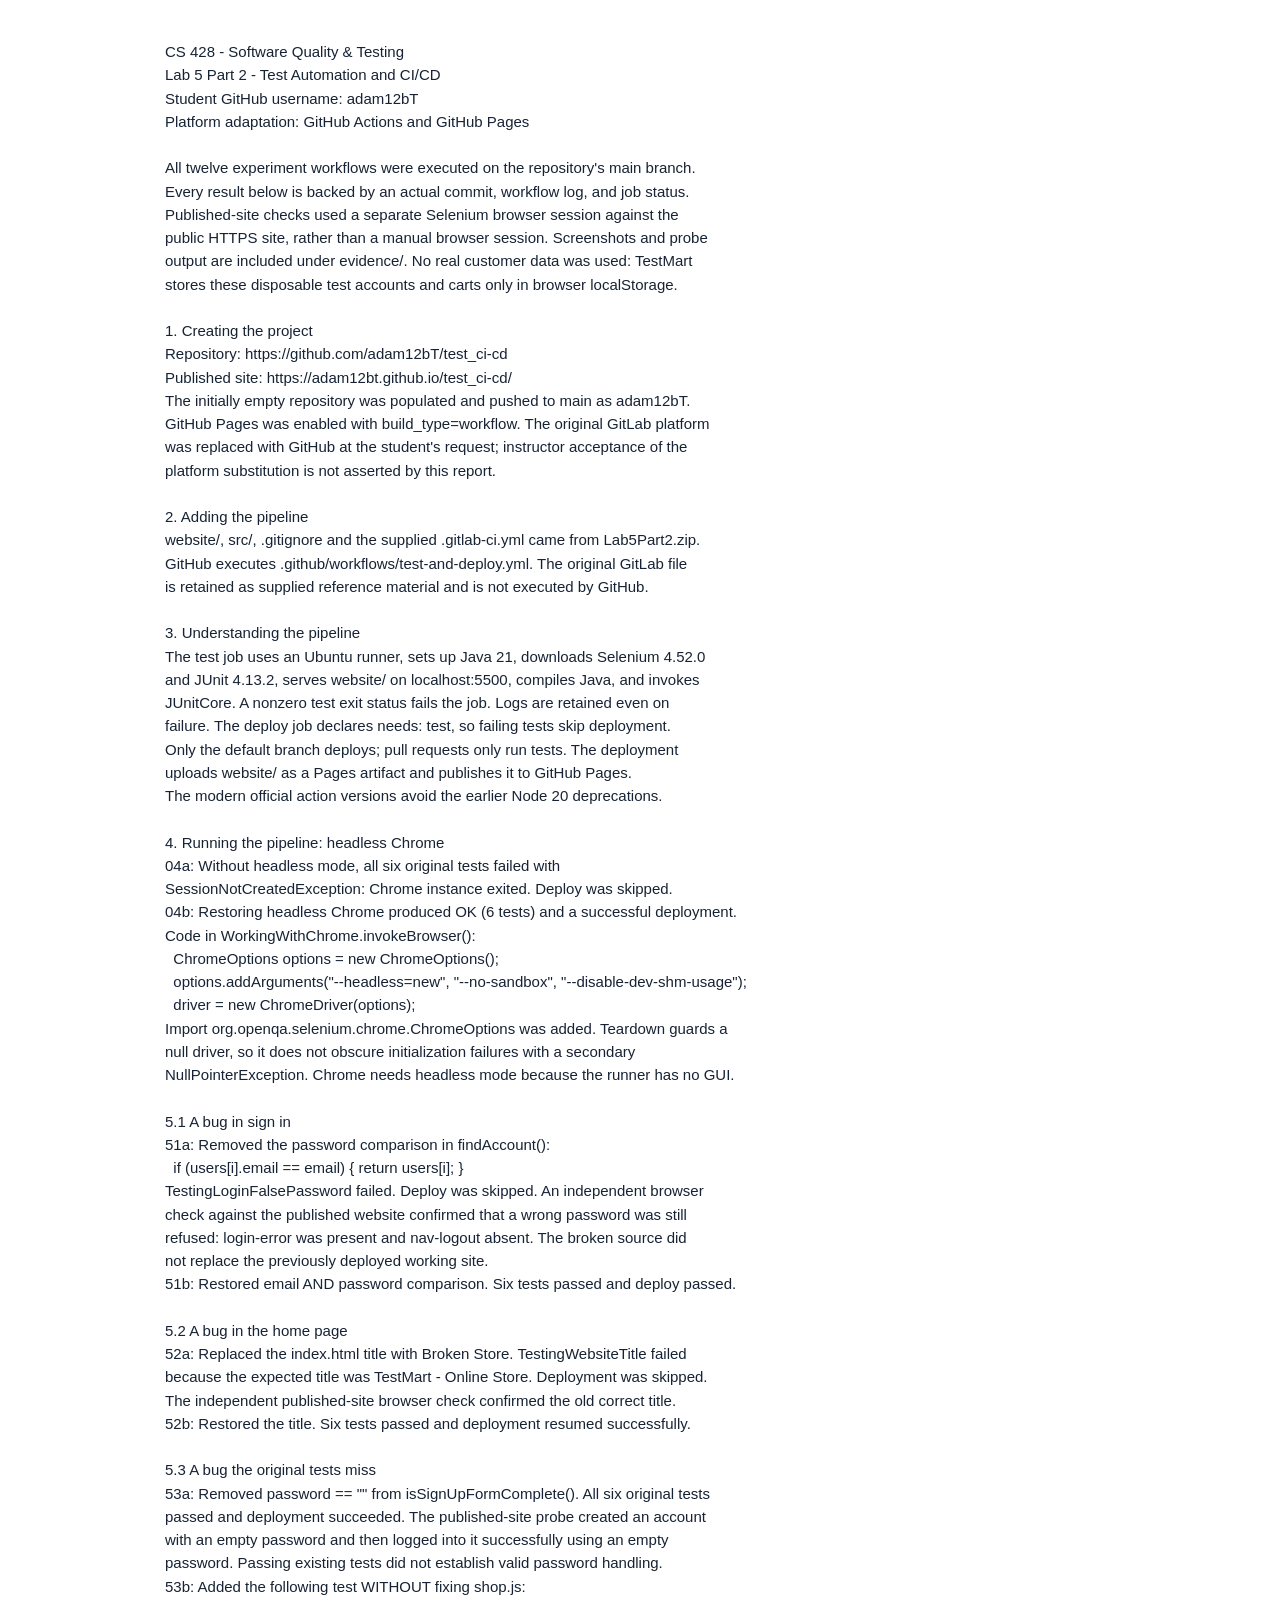
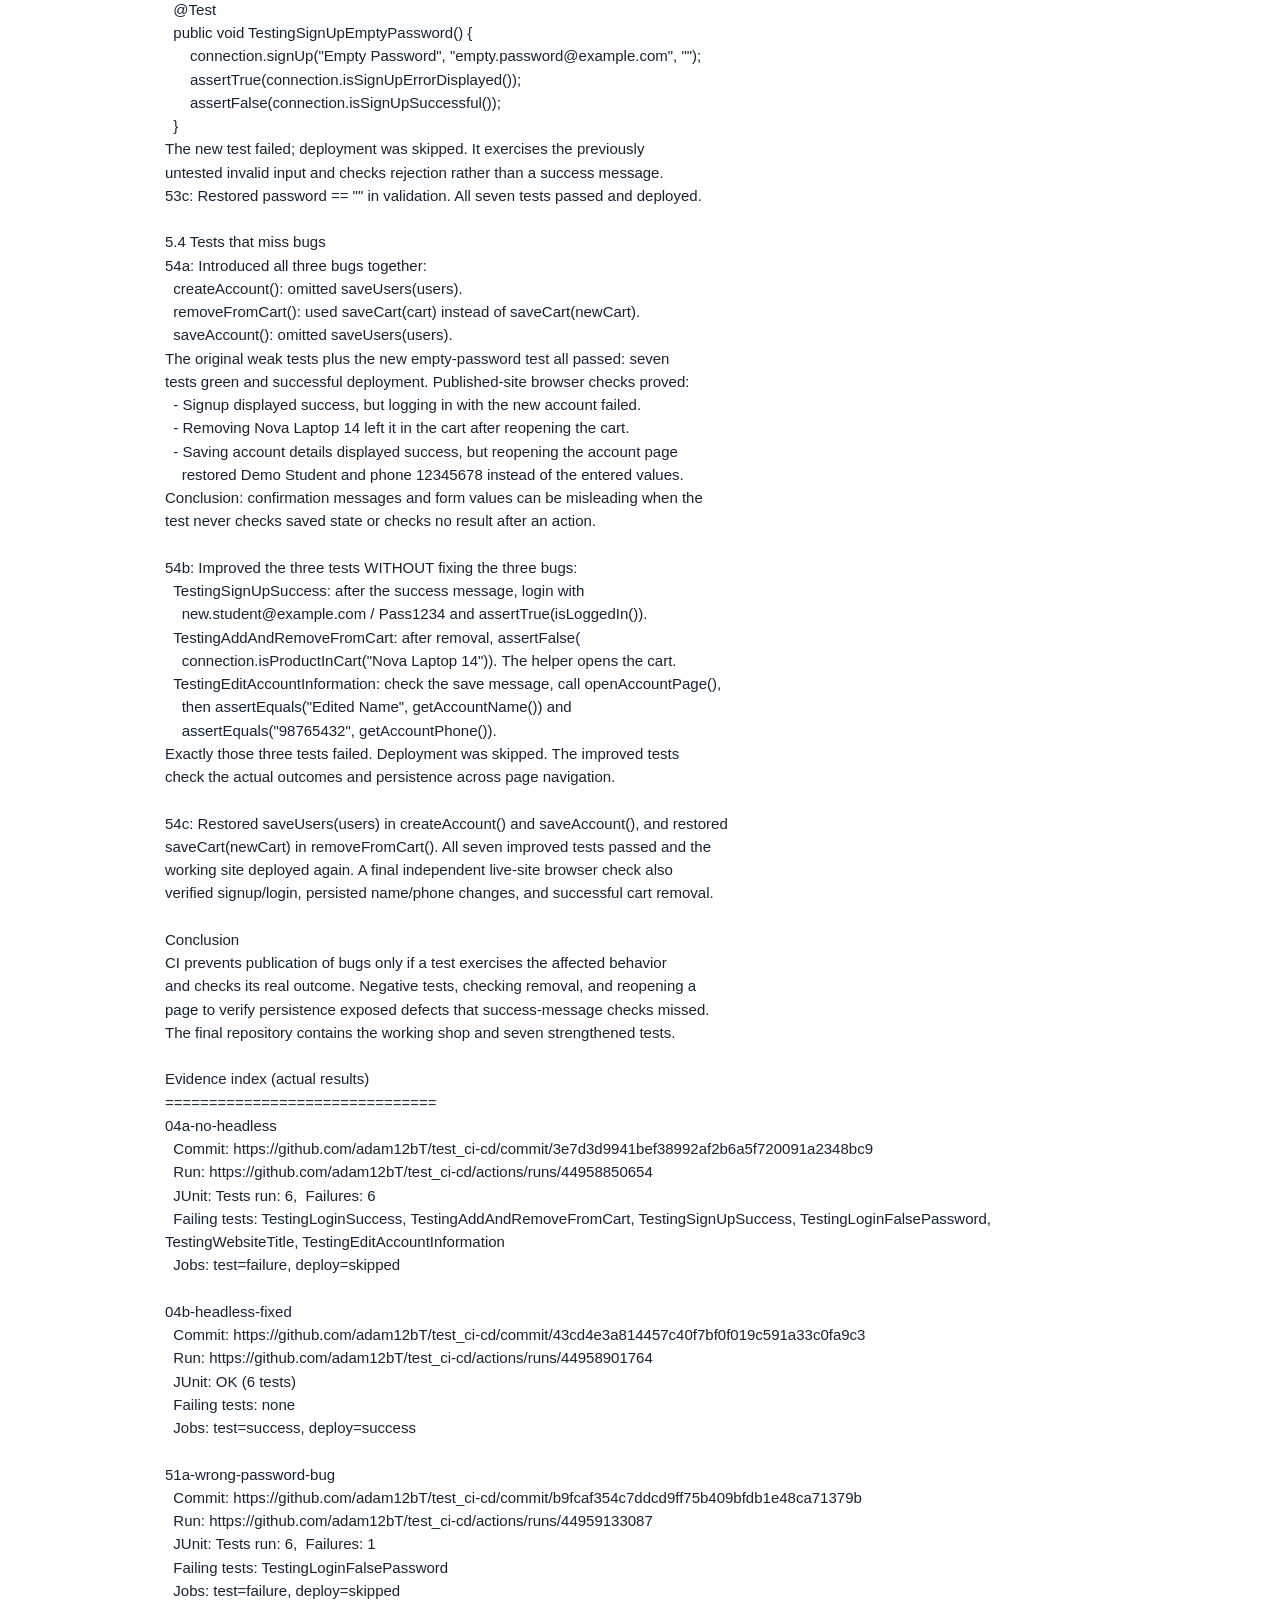
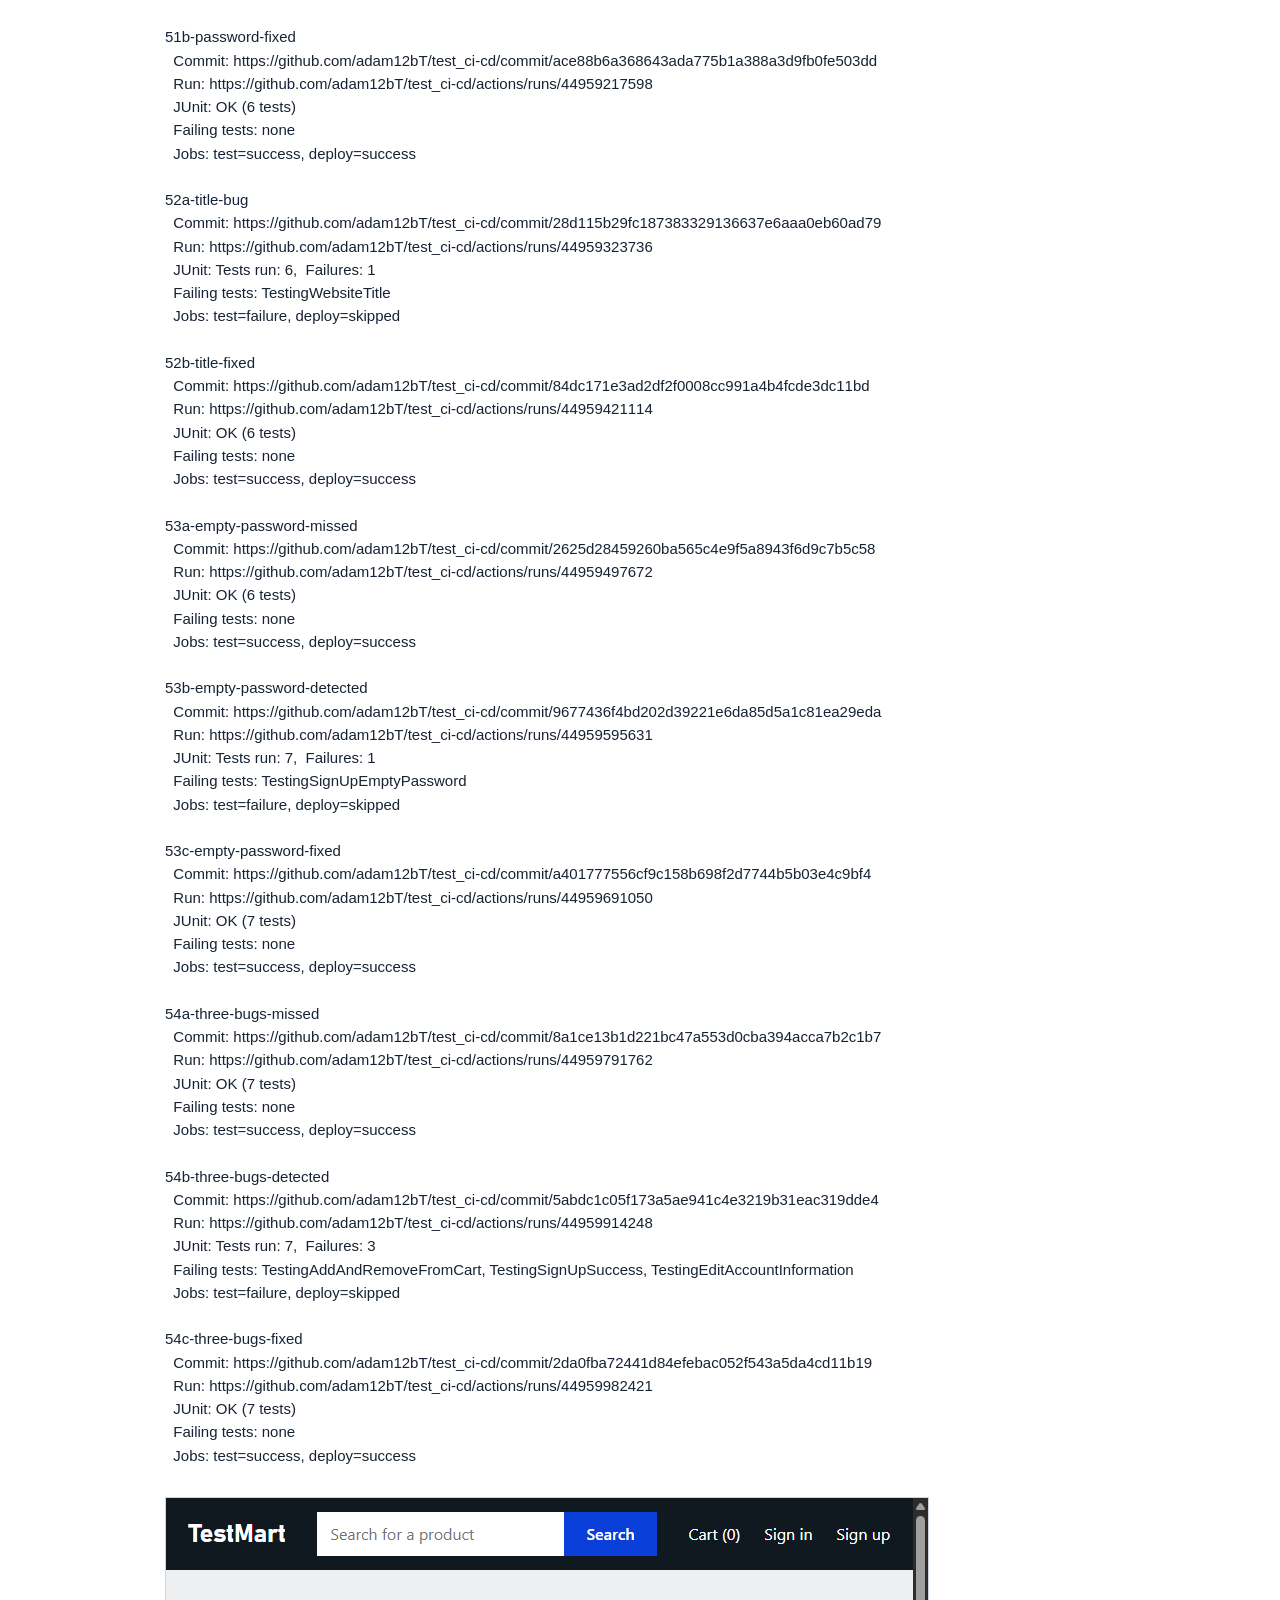
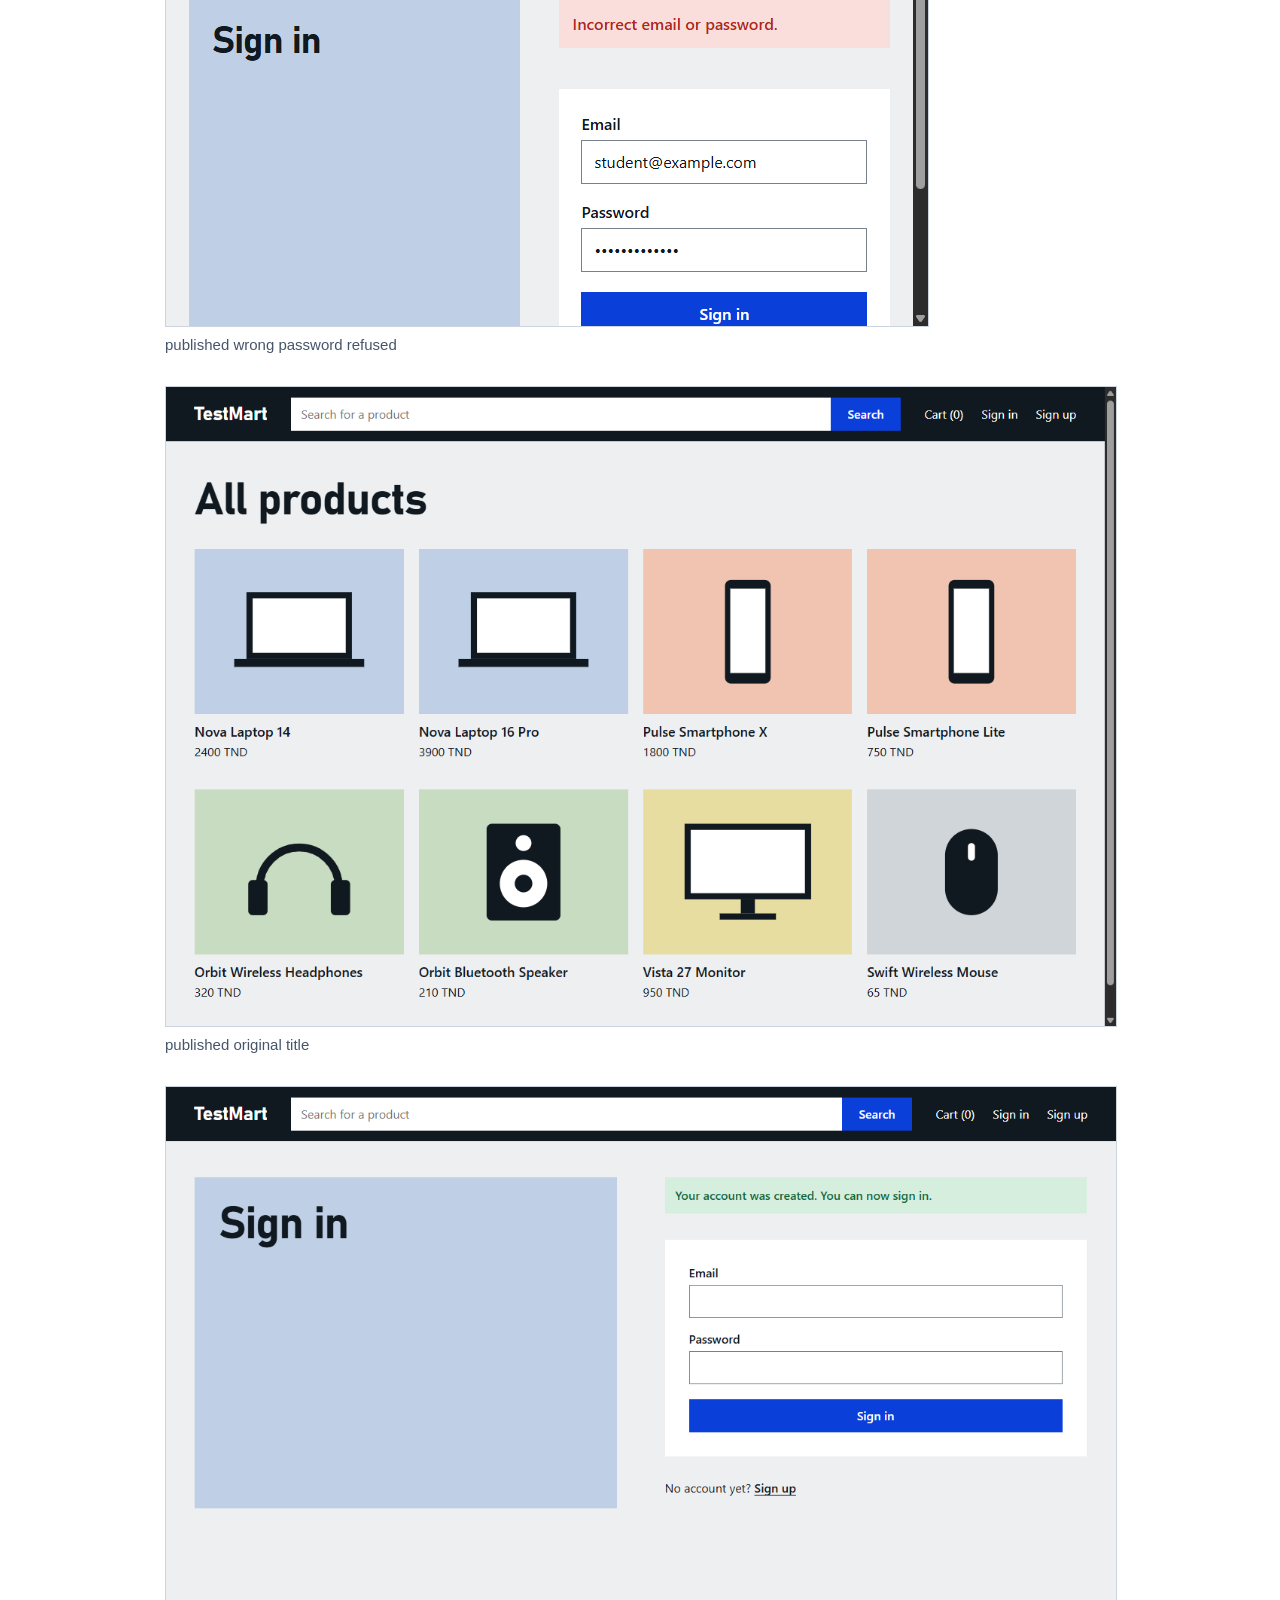
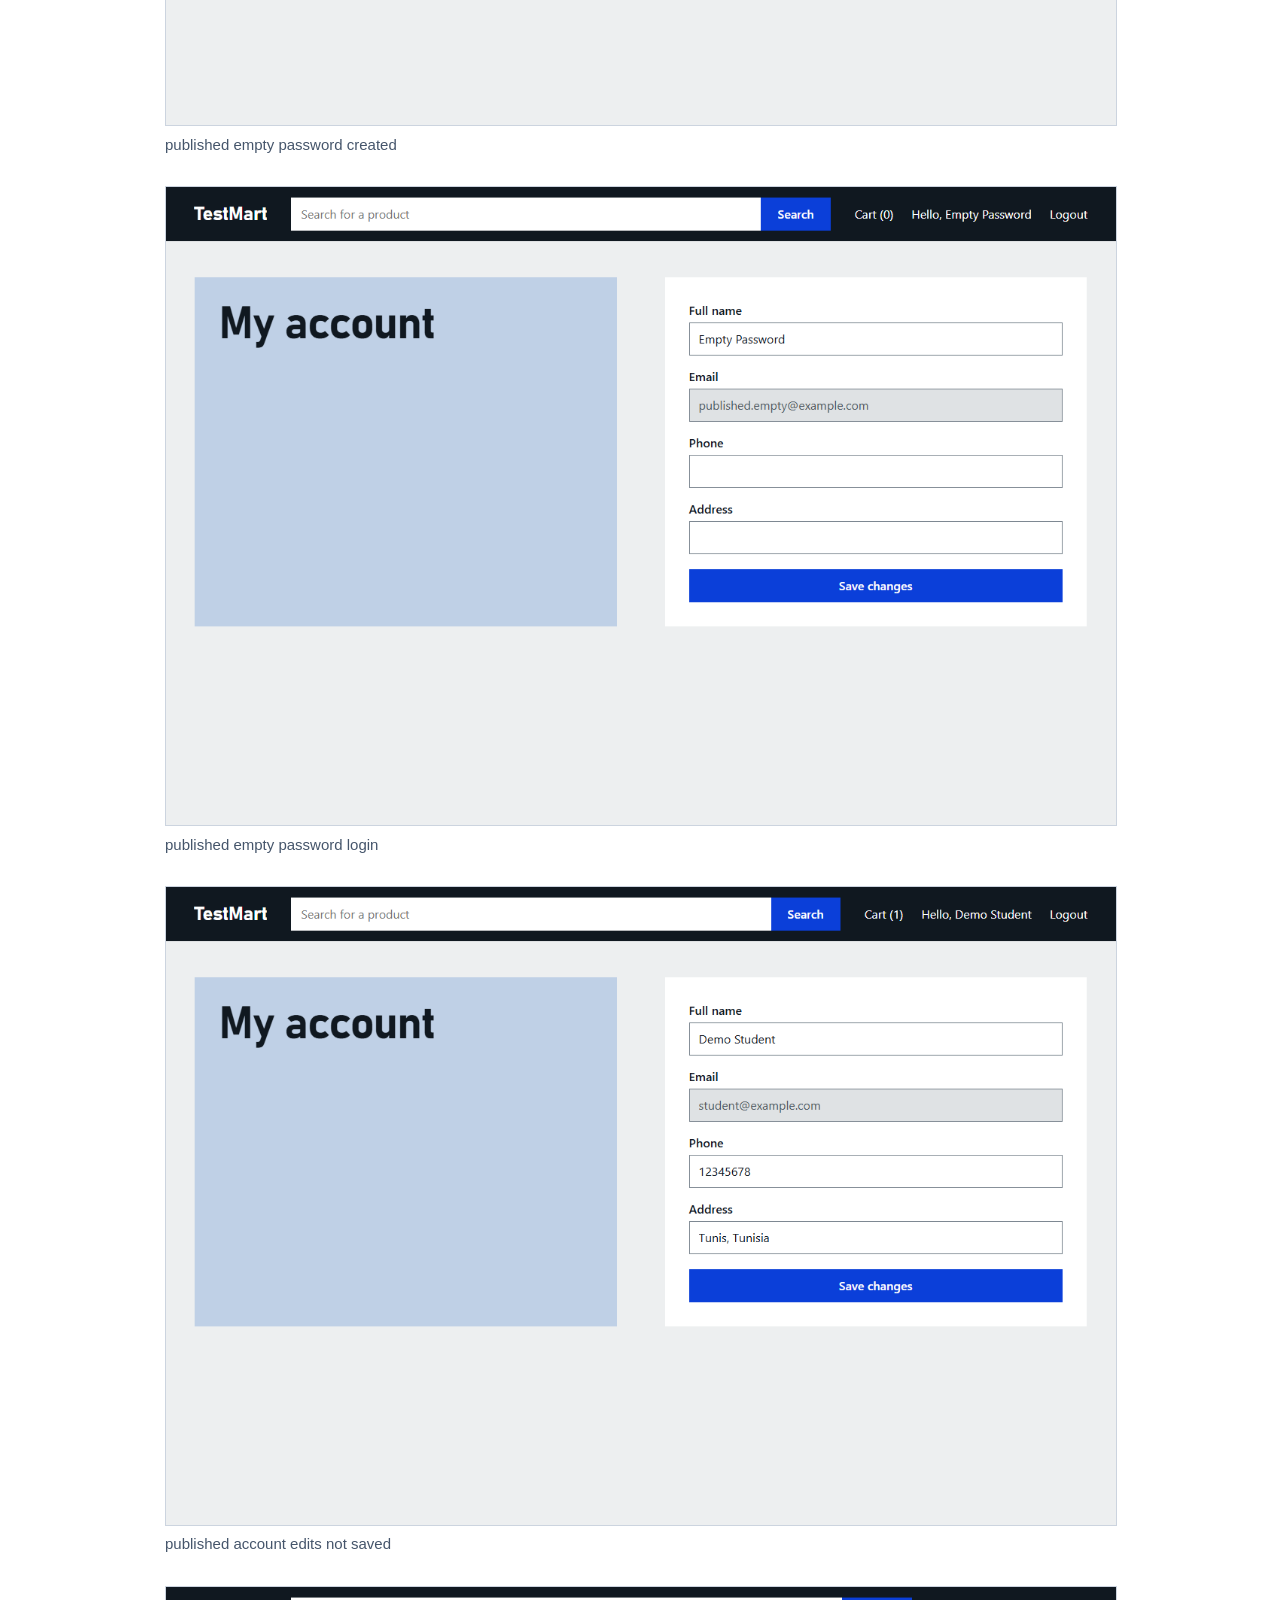
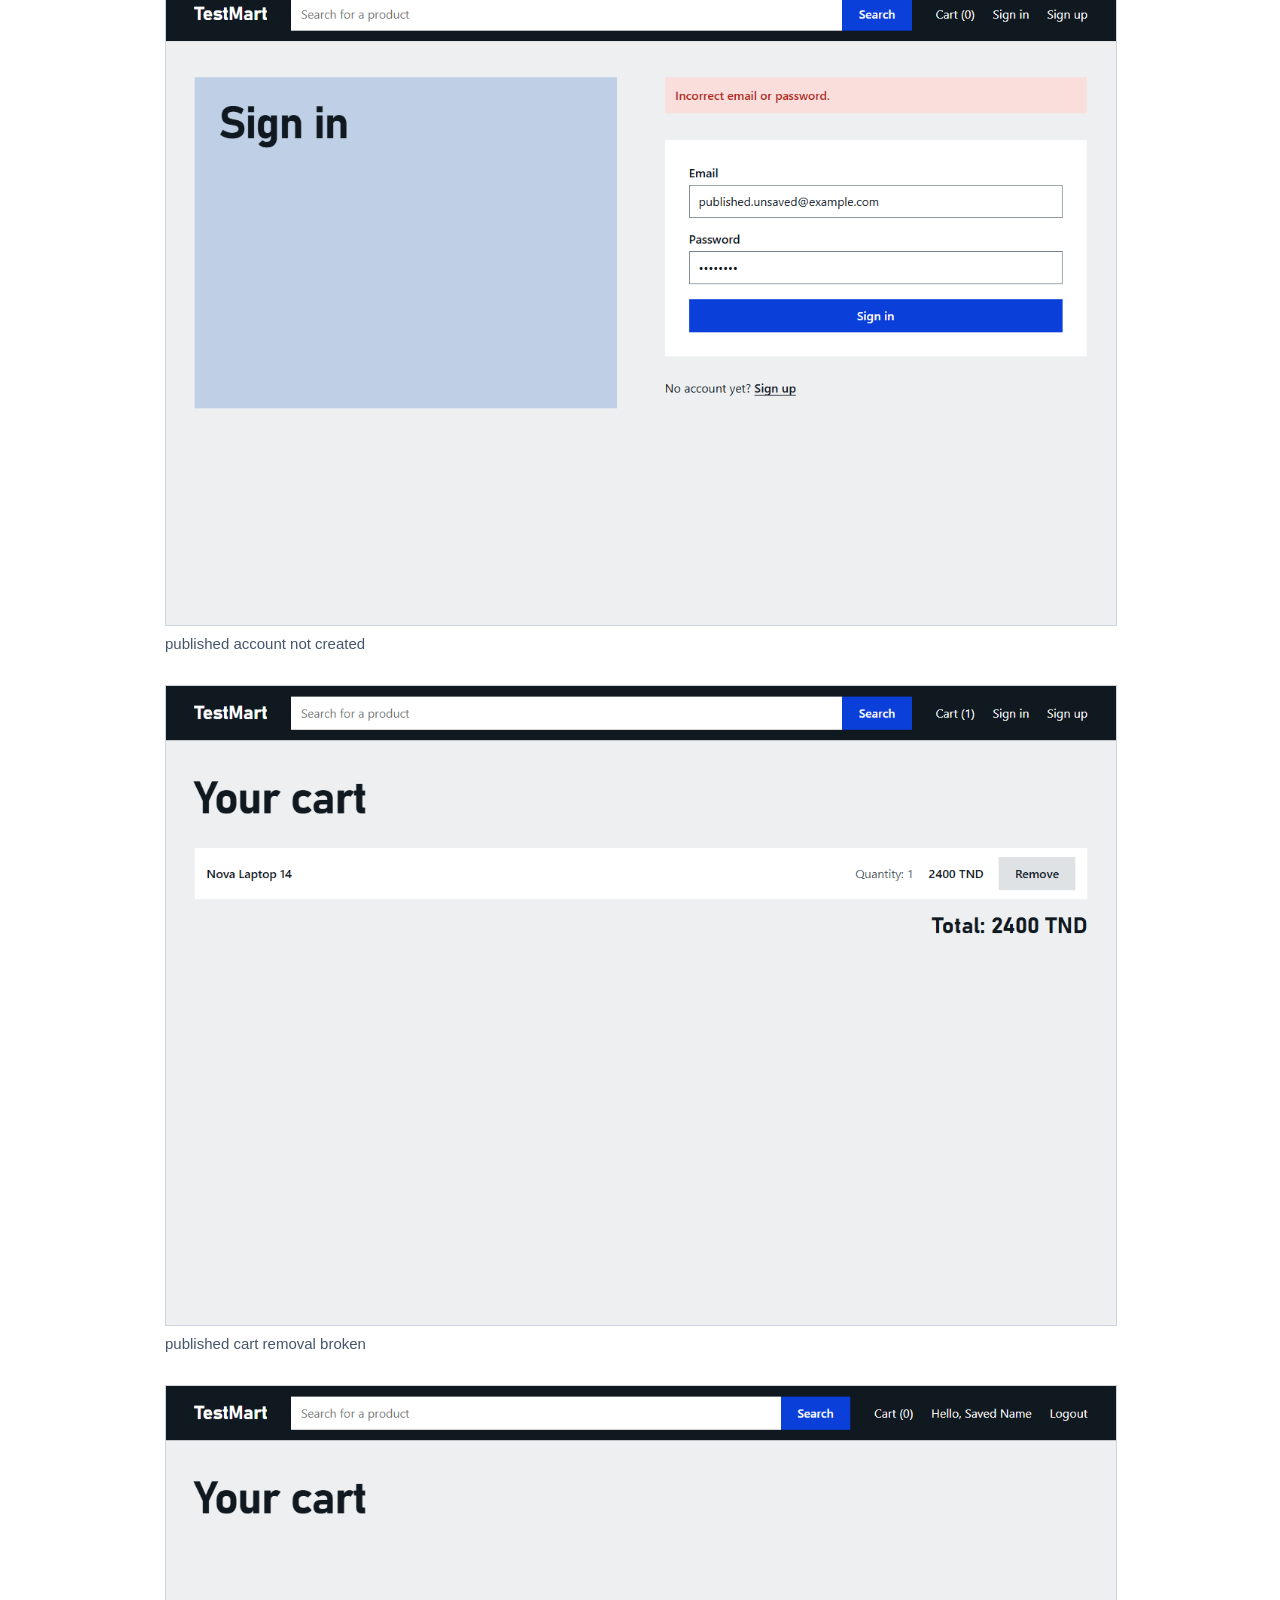
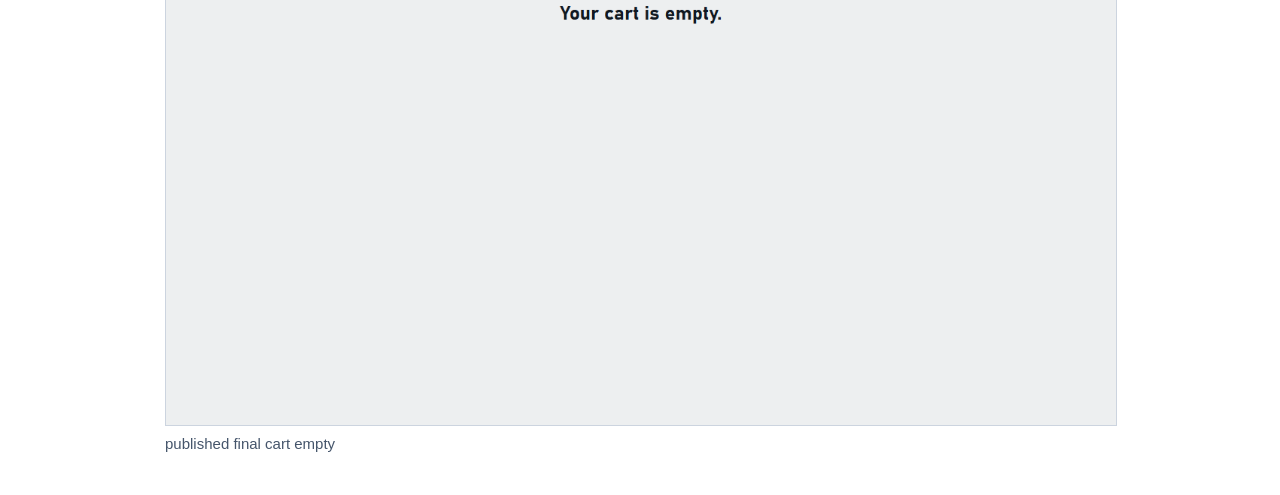
==== LAB_REPORT.html @ 5937f464 "Document all lab experiments with workflow logs and published-site evidence" ====
<!doctype html><html lang="en"><meta charset="utf-8"><title>Lab 5 Part 2 Report</title><style>body{max-width:950px;margin:40px auto;padding:0 24px;font:15px/1.55 Arial;color:#172334}pre{white-space:pre-wrap;font:inherit}img{max-width:100%;border:1px solid #ccd4df}figure{margin:30px 0;break-inside:avoid}figcaption{color:#45556b}a{color:#125ac4}@media print{body{margin:0}figure{break-before:page}}</style><pre>CS 428 - Software Quality &amp; Testing
Lab 5 Part 2 - Test Automation and CI/CD
Student GitHub username: adam12bT
Platform adaptation: GitHub Actions and GitHub Pages

All twelve experiment workflows were executed on the repository&#x27;s main branch.
Every result below is backed by an actual commit, workflow log, and job status.
Published-site checks used a separate Selenium browser session against the
public HTTPS site, rather than a manual browser session. Screenshots and probe
output are included under evidence/. No real customer data was used: TestMart
stores these disposable test accounts and carts only in browser localStorage.

1. Creating the project
Repository: https://github.com/adam12bT/test_ci-cd
Published site: https://adam12bt.github.io/test_ci-cd/
The initially empty repository was populated and pushed to main as adam12bT.
GitHub Pages was enabled with build_type=workflow. The original GitLab platform
was replaced with GitHub at the student&#x27;s request; instructor acceptance of the
platform substitution is not asserted by this report.

2. Adding the pipeline
website/, src/, .gitignore and the supplied .gitlab-ci.yml came from Lab5Part2.zip.
GitHub executes .github/workflows/test-and-deploy.yml. The original GitLab file
is retained as supplied reference material and is not executed by GitHub.

3. Understanding the pipeline
The test job uses an Ubuntu runner, sets up Java 21, downloads Selenium 4.52.0
and JUnit 4.13.2, serves website/ on localhost:5500, compiles Java, and invokes
JUnitCore. A nonzero test exit status fails the job. Logs are retained even on
failure. The deploy job declares needs: test, so failing tests skip deployment.
Only the default branch deploys; pull requests only run tests. The deployment
uploads website/ as a Pages artifact and publishes it to GitHub Pages.
The modern official action versions avoid the earlier Node 20 deprecations.

4. Running the pipeline: headless Chrome
04a: Without headless mode, all six original tests failed with
SessionNotCreatedException: Chrome instance exited. Deploy was skipped.
04b: Restoring headless Chrome produced OK (6 tests) and a successful deployment.
Code in WorkingWithChrome.invokeBrowser():
  ChromeOptions options = new ChromeOptions();
  options.addArguments(&quot;--headless=new&quot;, &quot;--no-sandbox&quot;, &quot;--disable-dev-shm-usage&quot;);
  driver = new ChromeDriver(options);
Import org.openqa.selenium.chrome.ChromeOptions was added. Teardown guards a
null driver, so it does not obscure initialization failures with a secondary
NullPointerException. Chrome needs headless mode because the runner has no GUI.

5.1 A bug in sign in
51a: Removed the password comparison in findAccount():
  if (users[i].email == email) { return users[i]; }
TestingLoginFalsePassword failed. Deploy was skipped. An independent browser
check against the published website confirmed that a wrong password was still
refused: login-error was present and nav-logout absent. The broken source did
not replace the previously deployed working site.
51b: Restored email AND password comparison. Six tests passed and deploy passed.

5.2 A bug in the home page
52a: Replaced the index.html title with Broken Store. TestingWebsiteTitle failed
because the expected title was TestMart - Online Store. Deployment was skipped.
The independent published-site browser check confirmed the old correct title.
52b: Restored the title. Six tests passed and deployment resumed successfully.

5.3 A bug the original tests miss
53a: Removed password == &quot;&quot; from isSignUpFormComplete(). All six original tests
passed and deployment succeeded. The published-site probe created an account
with an empty password and then logged into it successfully using an empty
password. Passing existing tests did not establish valid password handling.
53b: Added the following test WITHOUT fixing shop.js:
  @Test
  public void TestingSignUpEmptyPassword() {
      connection.signUp(&quot;Empty Password&quot;, &quot;empty.password@example.com&quot;, &quot;&quot;);
      assertTrue(connection.isSignUpErrorDisplayed());
      assertFalse(connection.isSignUpSuccessful());
  }
The new test failed; deployment was skipped. It exercises the previously
untested invalid input and checks rejection rather than a success message.
53c: Restored password == &quot;&quot; in validation. All seven tests passed and deployed.

5.4 Tests that miss bugs
54a: Introduced all three bugs together:
  createAccount(): omitted saveUsers(users).
  removeFromCart(): used saveCart(cart) instead of saveCart(newCart).
  saveAccount(): omitted saveUsers(users).
The original weak tests plus the new empty-password test all passed: seven
tests green and successful deployment. Published-site browser checks proved:
  - Signup displayed success, but logging in with the new account failed.
  - Removing Nova Laptop 14 left it in the cart after reopening the cart.
  - Saving account details displayed success, but reopening the account page
    restored Demo Student and phone 12345678 instead of the entered values.
Conclusion: confirmation messages and form values can be misleading when the
test never checks saved state or checks no result after an action.

54b: Improved the three tests WITHOUT fixing the three bugs:
  TestingSignUpSuccess: after the success message, login with
    new.student@example.com / Pass1234 and assertTrue(isLoggedIn()).
  TestingAddAndRemoveFromCart: after removal, assertFalse(
    connection.isProductInCart(&quot;Nova Laptop 14&quot;)). The helper opens the cart.
  TestingEditAccountInformation: check the save message, call openAccountPage(),
    then assertEquals(&quot;Edited Name&quot;, getAccountName()) and
    assertEquals(&quot;98765432&quot;, getAccountPhone()).
Exactly those three tests failed. Deployment was skipped. The improved tests
check the actual outcomes and persistence across page navigation.

54c: Restored saveUsers(users) in createAccount() and saveAccount(), and restored
saveCart(newCart) in removeFromCart(). All seven improved tests passed and the
working site deployed again. A final independent live-site browser check also
verified signup/login, persisted name/phone changes, and successful cart removal.

Conclusion
CI prevents publication of bugs only if a test exercises the affected behavior
and checks its real outcome. Negative tests, checking removal, and reopening a
page to verify persistence exposed defects that success-message checks missed.
The final repository contains the working shop and seven strengthened tests.

Evidence index (actual results)
===============================
04a-no-headless
  Commit: https://github.com/adam12bT/test_ci-cd/commit/3e7d3d9941bef38992af2b6a5f720091a2348bc9
  Run: https://github.com/adam12bT/test_ci-cd/actions/runs/44958850654
  JUnit: Tests run: 6,  Failures: 6
  Failing tests: TestingLoginSuccess, TestingAddAndRemoveFromCart, TestingSignUpSuccess, TestingLoginFalsePassword, TestingWebsiteTitle, TestingEditAccountInformation
  Jobs: test=failure, deploy=skipped

04b-headless-fixed
  Commit: https://github.com/adam12bT/test_ci-cd/commit/43cd4e3a814457c40f7bf0f019c591a33c0fa9c3
  Run: https://github.com/adam12bT/test_ci-cd/actions/runs/44958901764
  JUnit: OK (6 tests)
  Failing tests: none
  Jobs: test=success, deploy=success

51a-wrong-password-bug
  Commit: https://github.com/adam12bT/test_ci-cd/commit/b9fcaf354c7ddcd9ff75b409bfdb1e48ca71379b
  Run: https://github.com/adam12bT/test_ci-cd/actions/runs/44959133087
  JUnit: Tests run: 6,  Failures: 1
  Failing tests: TestingLoginFalsePassword
  Jobs: test=failure, deploy=skipped

51b-password-fixed
  Commit: https://github.com/adam12bT/test_ci-cd/commit/ace88b6a368643ada775b1a388a3d9fb0fe503dd
  Run: https://github.com/adam12bT/test_ci-cd/actions/runs/44959217598
  JUnit: OK (6 tests)
  Failing tests: none
  Jobs: test=success, deploy=success

52a-title-bug
  Commit: https://github.com/adam12bT/test_ci-cd/commit/28d115b29fc187383329136637e6aaa0eb60ad79
  Run: https://github.com/adam12bT/test_ci-cd/actions/runs/44959323736
  JUnit: Tests run: 6,  Failures: 1
  Failing tests: TestingWebsiteTitle
  Jobs: test=failure, deploy=skipped

52b-title-fixed
  Commit: https://github.com/adam12bT/test_ci-cd/commit/84dc171e3ad2df2f0008cc991a4b4fcde3dc11bd
  Run: https://github.com/adam12bT/test_ci-cd/actions/runs/44959421114
  JUnit: OK (6 tests)
  Failing tests: none
  Jobs: test=success, deploy=success

53a-empty-password-missed
  Commit: https://github.com/adam12bT/test_ci-cd/commit/2625d28459260ba565c4e9f5a8943f6d9c7b5c58
  Run: https://github.com/adam12bT/test_ci-cd/actions/runs/44959497672
  JUnit: OK (6 tests)
  Failing tests: none
  Jobs: test=success, deploy=success

53b-empty-password-detected
  Commit: https://github.com/adam12bT/test_ci-cd/commit/9677436f4bd202d39221e6da85d5a1c81ea29eda
  Run: https://github.com/adam12bT/test_ci-cd/actions/runs/44959595631
  JUnit: Tests run: 7,  Failures: 1
  Failing tests: TestingSignUpEmptyPassword
  Jobs: test=failure, deploy=skipped

53c-empty-password-fixed
  Commit: https://github.com/adam12bT/test_ci-cd/commit/a401777556cf9c158b698f2d7744b5b03e4c9bf4
  Run: https://github.com/adam12bT/test_ci-cd/actions/runs/44959691050
  JUnit: OK (7 tests)
  Failing tests: none
  Jobs: test=success, deploy=success

54a-three-bugs-missed
  Commit: https://github.com/adam12bT/test_ci-cd/commit/8a1ce13b1d221bc47a553d0cba394acca7b2c1b7
  Run: https://github.com/adam12bT/test_ci-cd/actions/runs/44959791762
  JUnit: OK (7 tests)
  Failing tests: none
  Jobs: test=success, deploy=success

54b-three-bugs-detected
  Commit: https://github.com/adam12bT/test_ci-cd/commit/5abdc1c05f173a5ae941c4e3219b31eac319dde4
  Run: https://github.com/adam12bT/test_ci-cd/actions/runs/44959914248
  JUnit: Tests run: 7,  Failures: 3
  Failing tests: TestingAddAndRemoveFromCart, TestingSignUpSuccess, TestingEditAccountInformation
  Jobs: test=failure, deploy=skipped

54c-three-bugs-fixed
  Commit: https://github.com/adam12bT/test_ci-cd/commit/2da0fba72441d84efebac052f543a5da4cd11b19
  Run: https://github.com/adam12bT/test_ci-cd/actions/runs/44959982421
  JUnit: OK (7 tests)
  Failing tests: none
  Jobs: test=success, deploy=success
</pre><figure><img src="evidence/51a-wrong-password-bug/published-wrong-password-refused.png"><figcaption>published wrong password refused</figcaption></figure><figure><img src="evidence/52a-title-bug/published-original-title.png"><figcaption>published original title</figcaption></figure><figure><img src="evidence/53a-empty-password-missed/published-empty-password-created.png"><figcaption>published empty password created</figcaption></figure><figure><img src="evidence/53a-empty-password-missed/published-empty-password-login.png"><figcaption>published empty password login</figcaption></figure><figure><img src="evidence/54a-three-bugs-missed/published-account-edits-not-saved.png"><figcaption>published account edits not saved</figcaption></figure><figure><img src="evidence/54a-three-bugs-missed/published-account-not-created.png"><figcaption>published account not created</figcaption></figure><figure><img src="evidence/54a-three-bugs-missed/published-cart-removal-broken.png"><figcaption>published cart removal broken</figcaption></figure><figure><img src="evidence/final/published-final-cart-empty.png"><figcaption>published final cart empty</figcaption></figure></html>
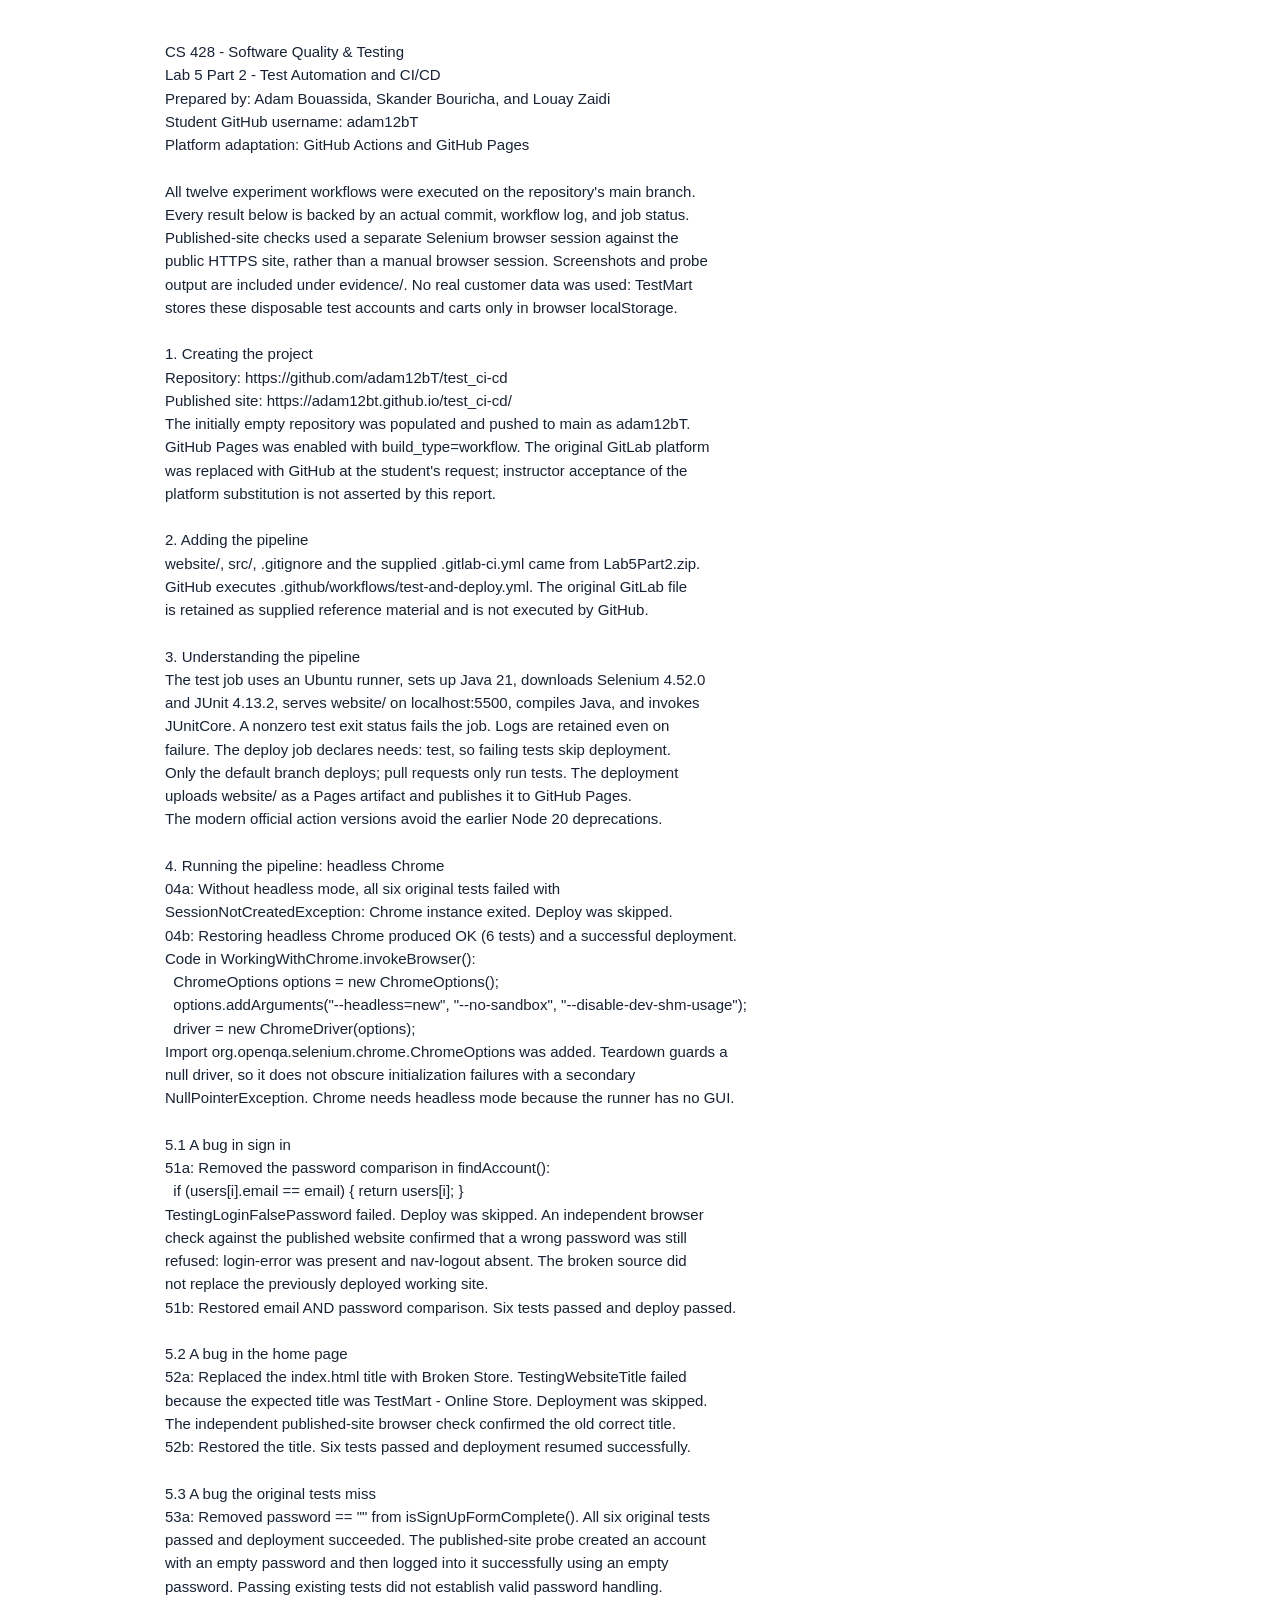
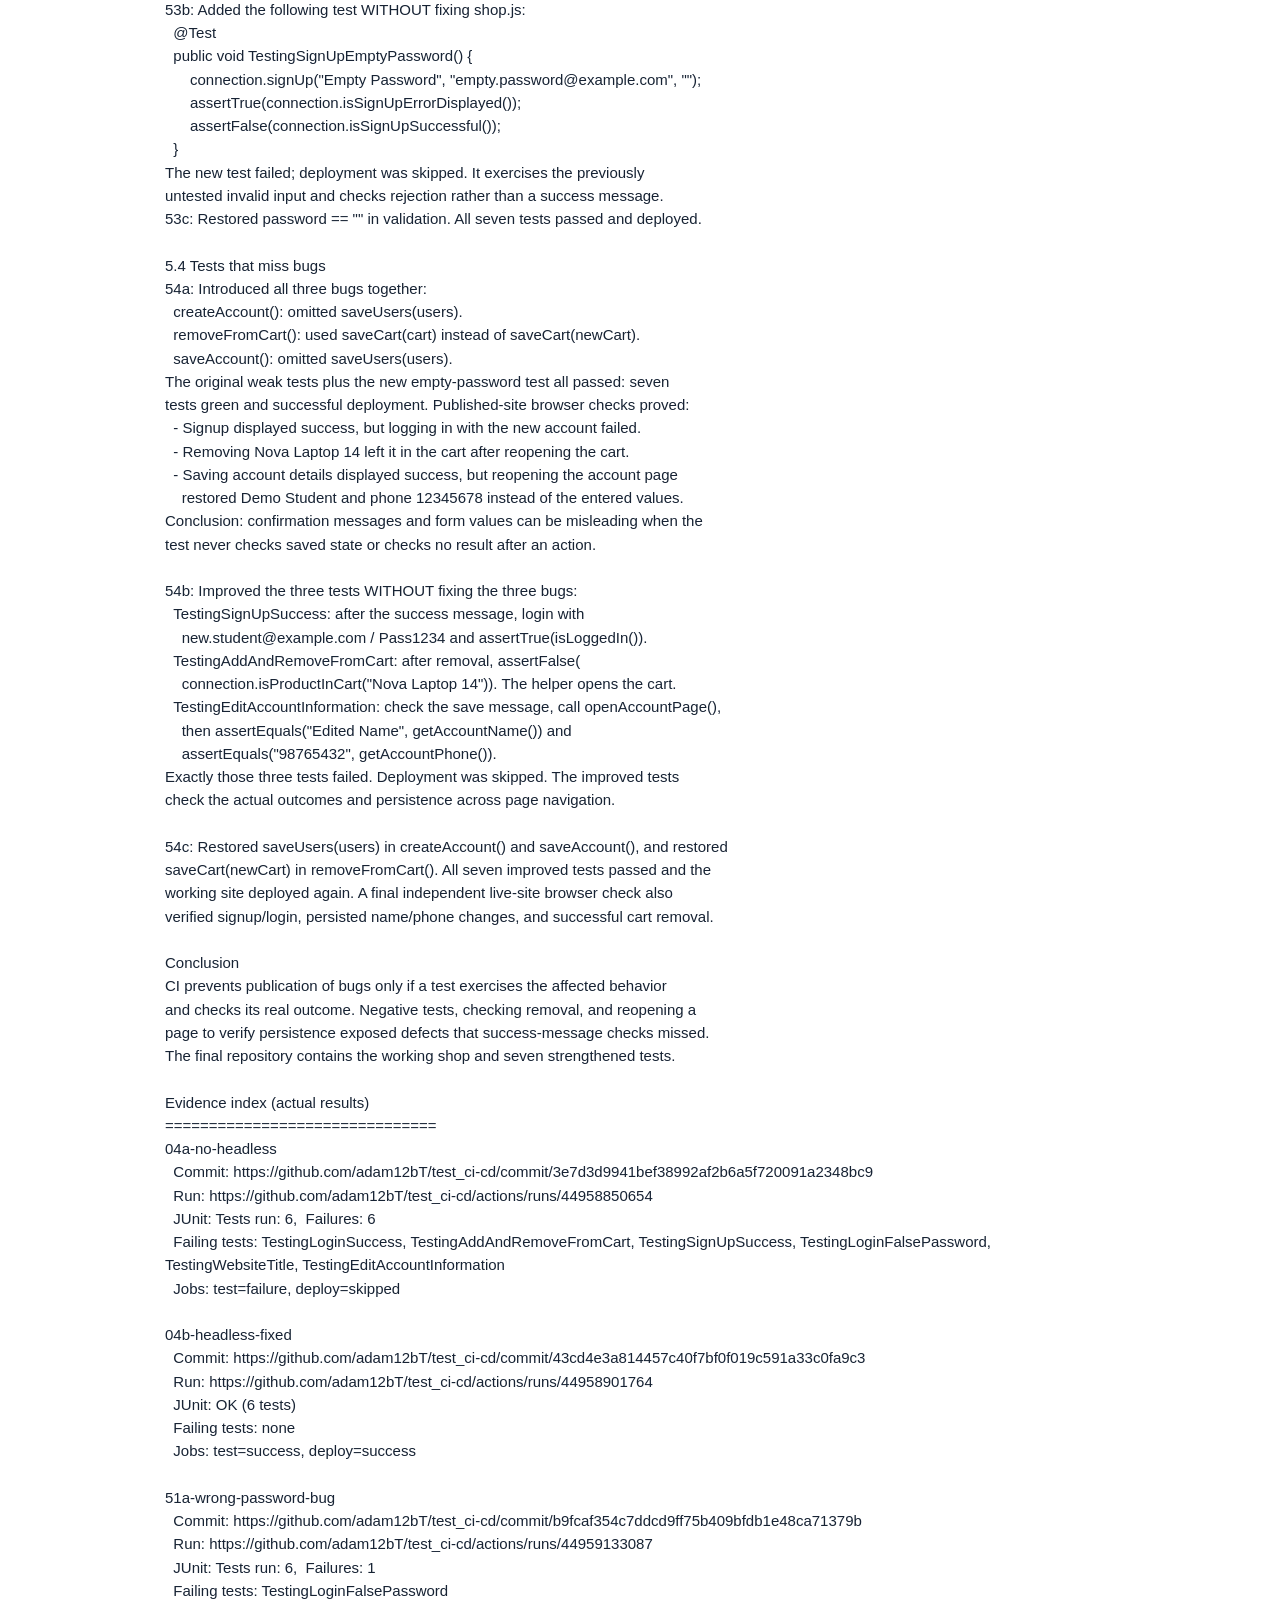
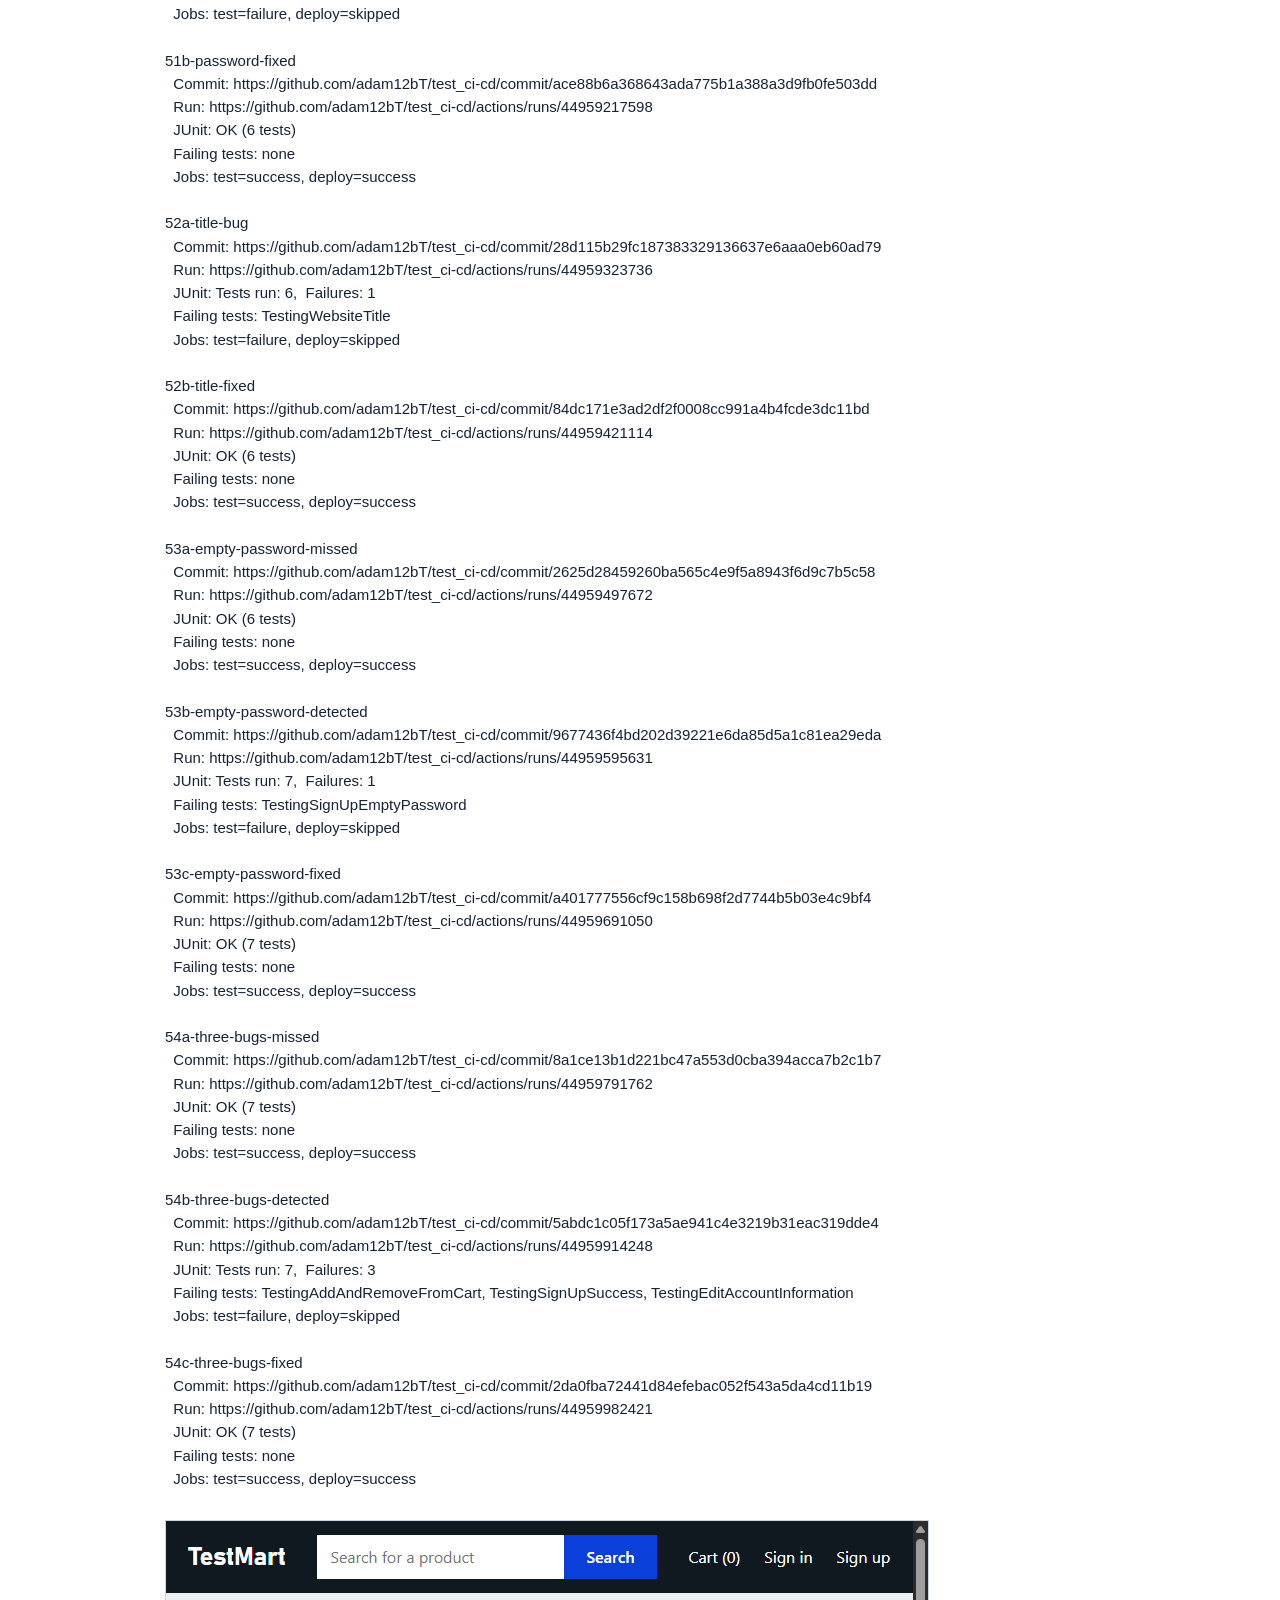
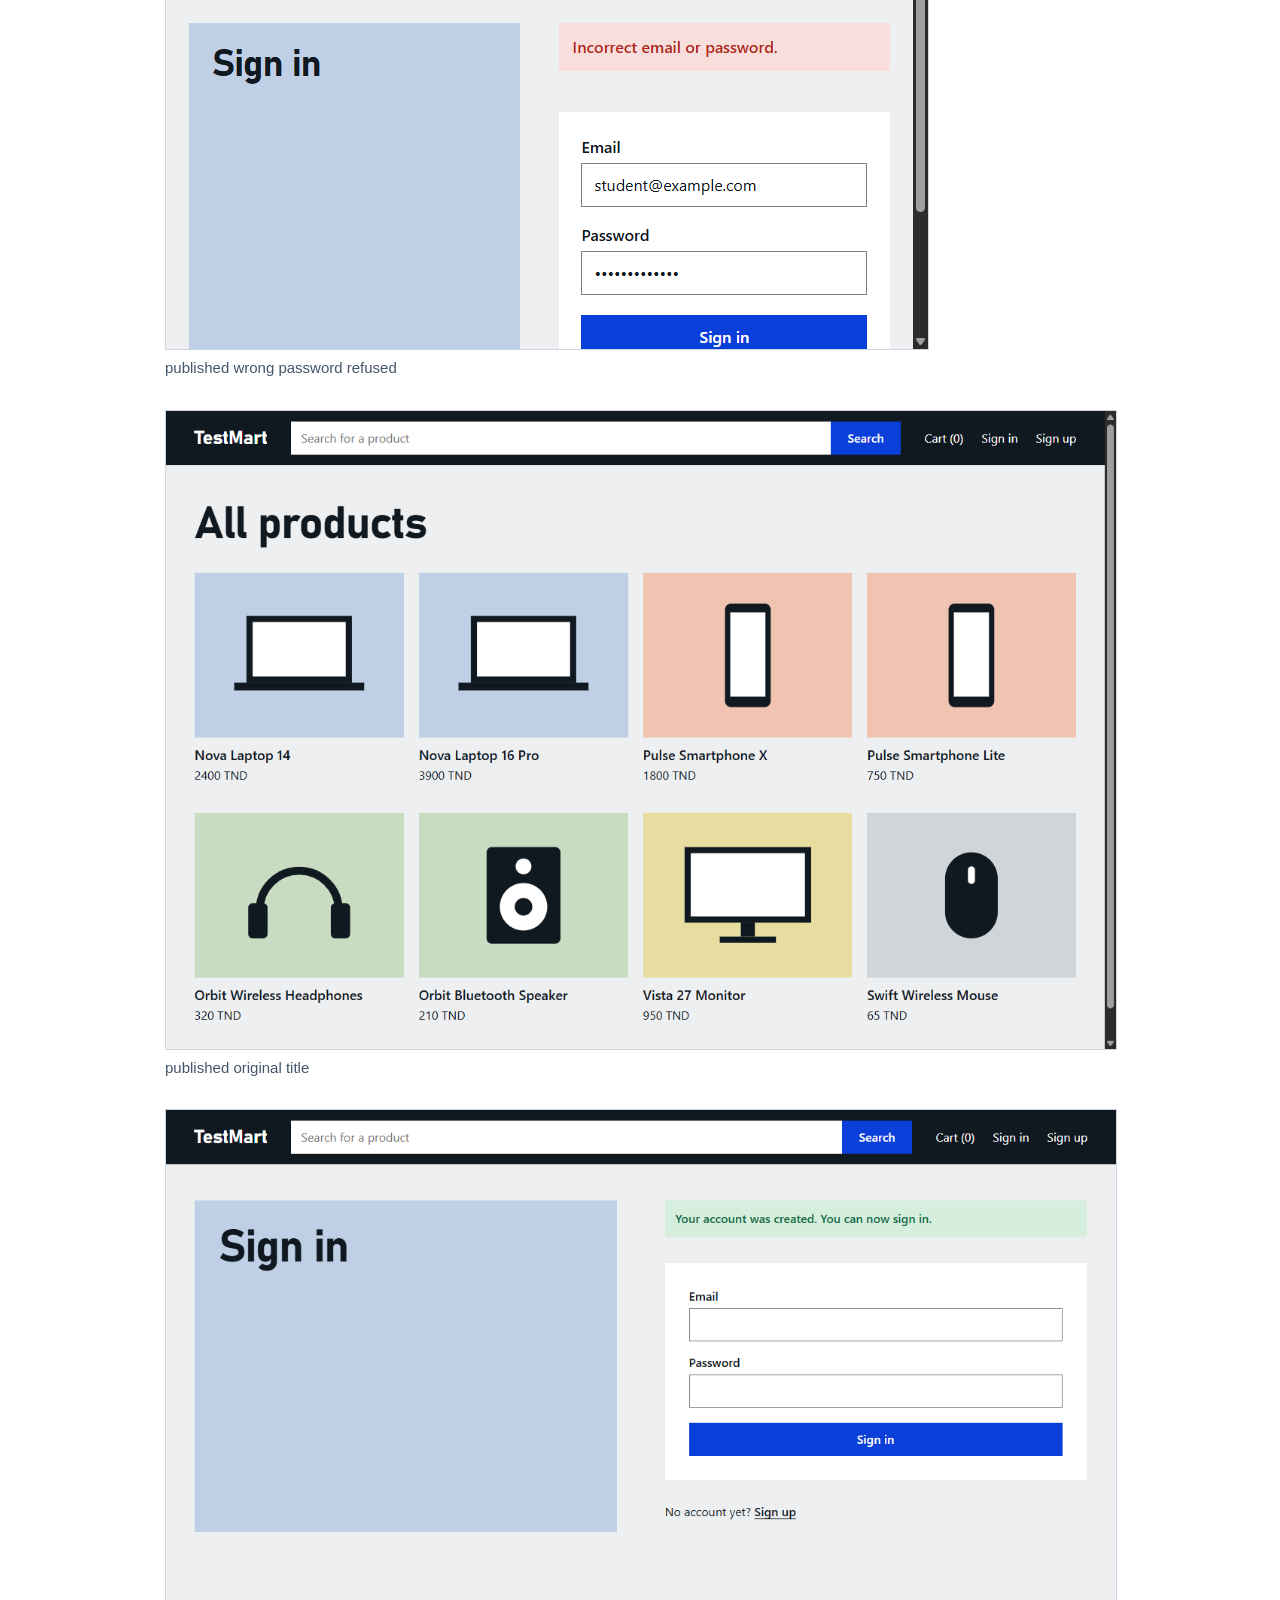
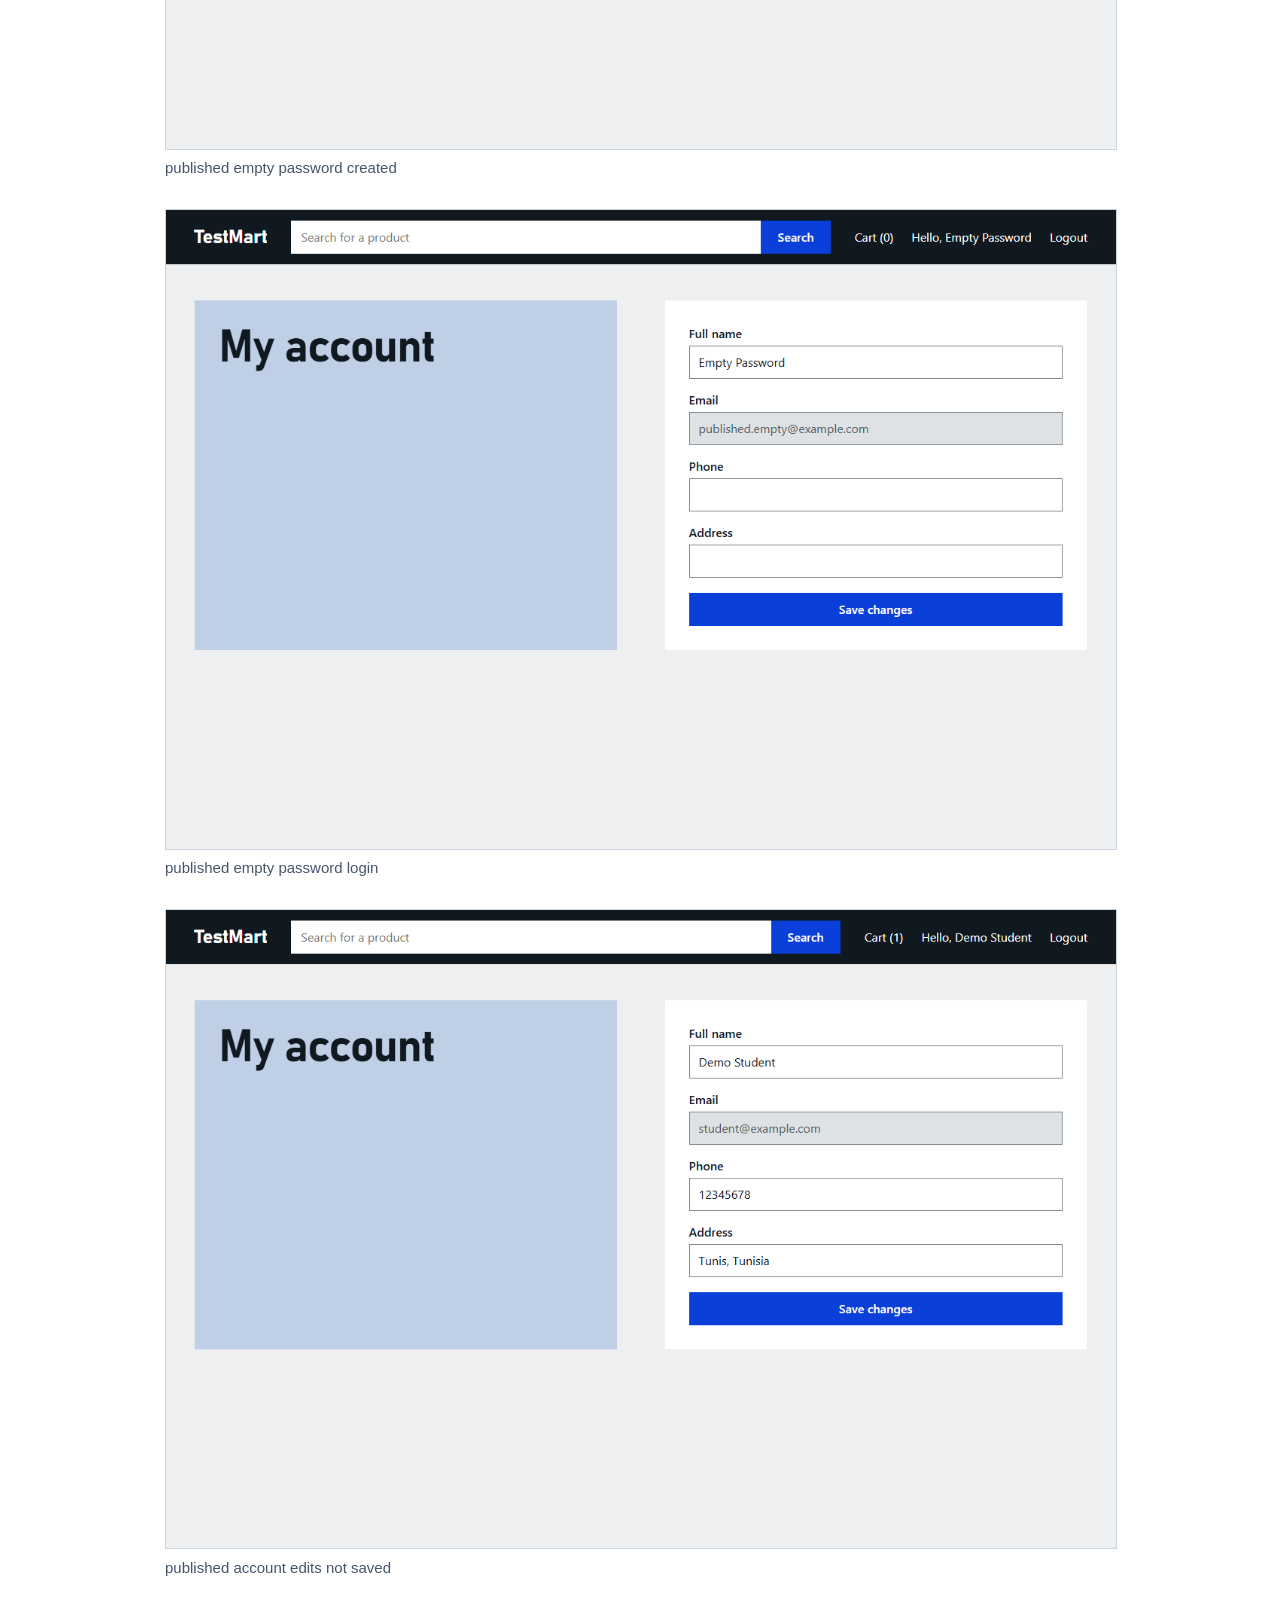
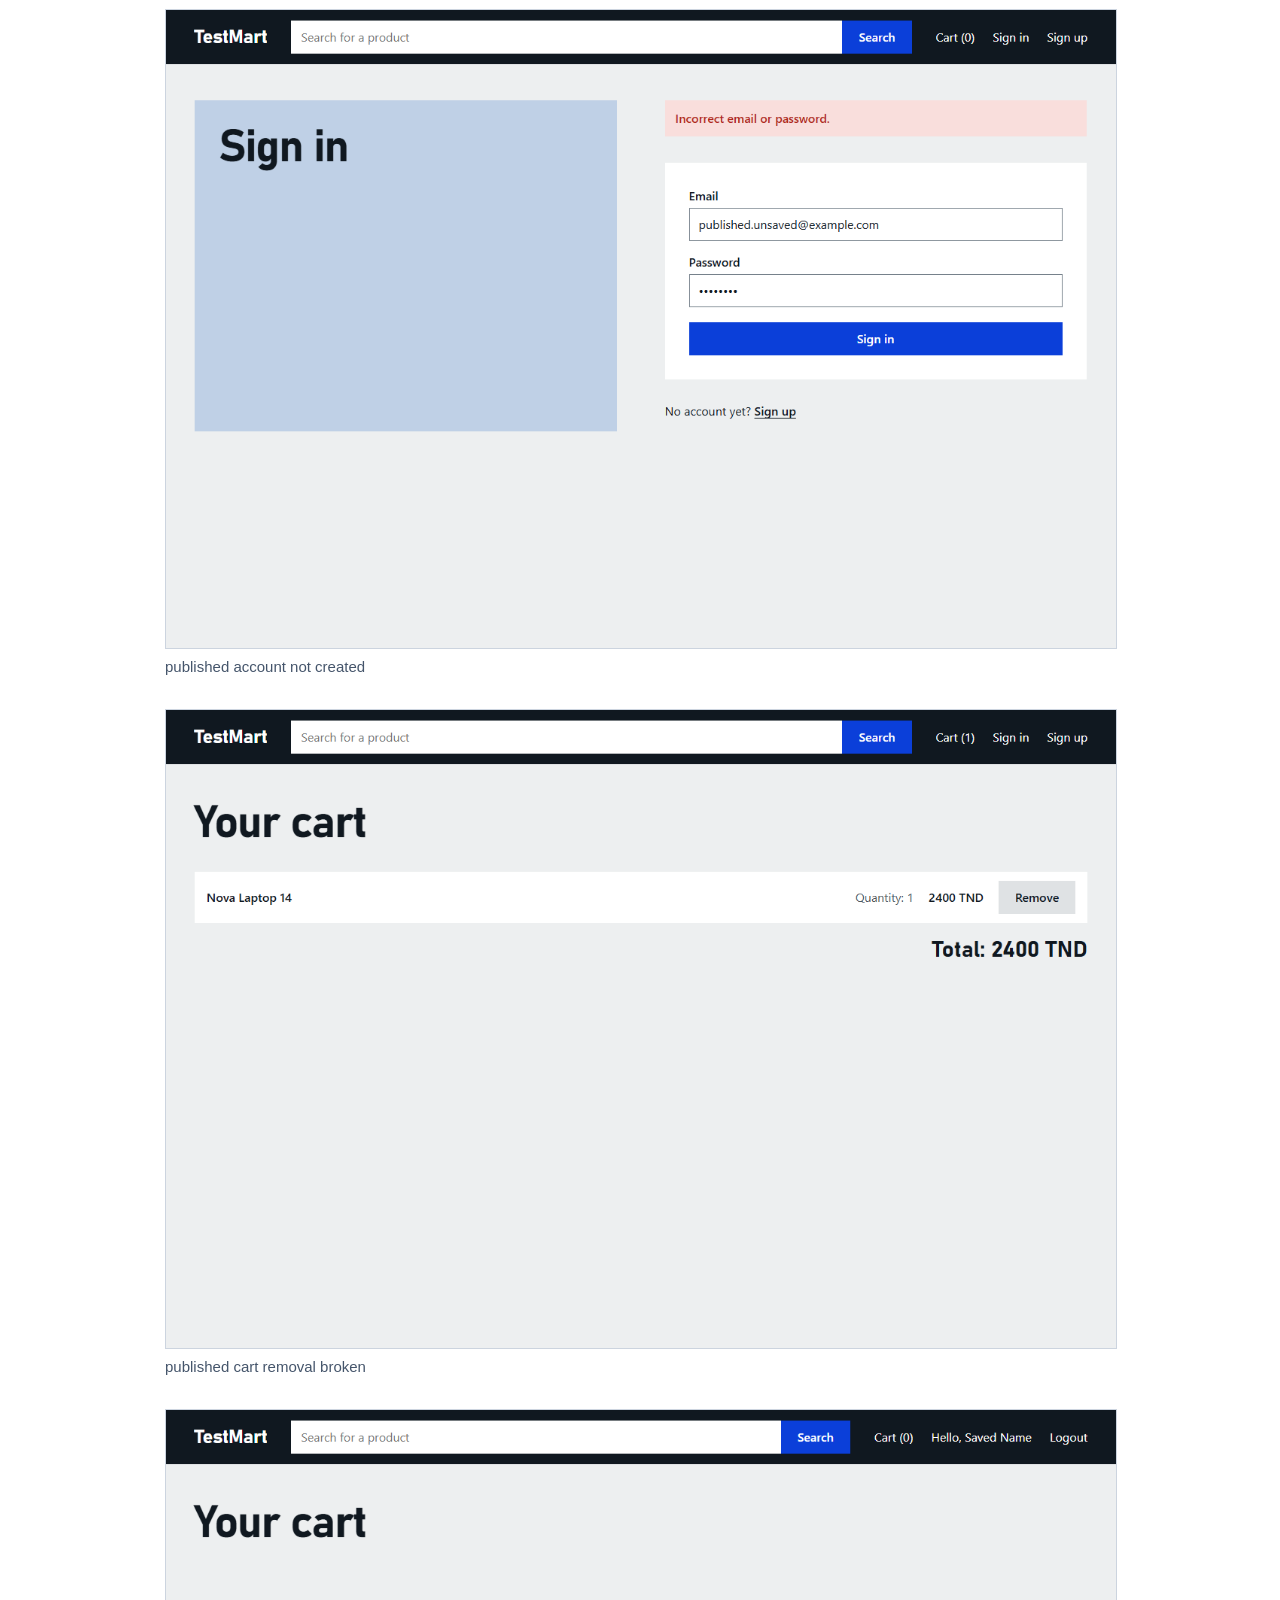
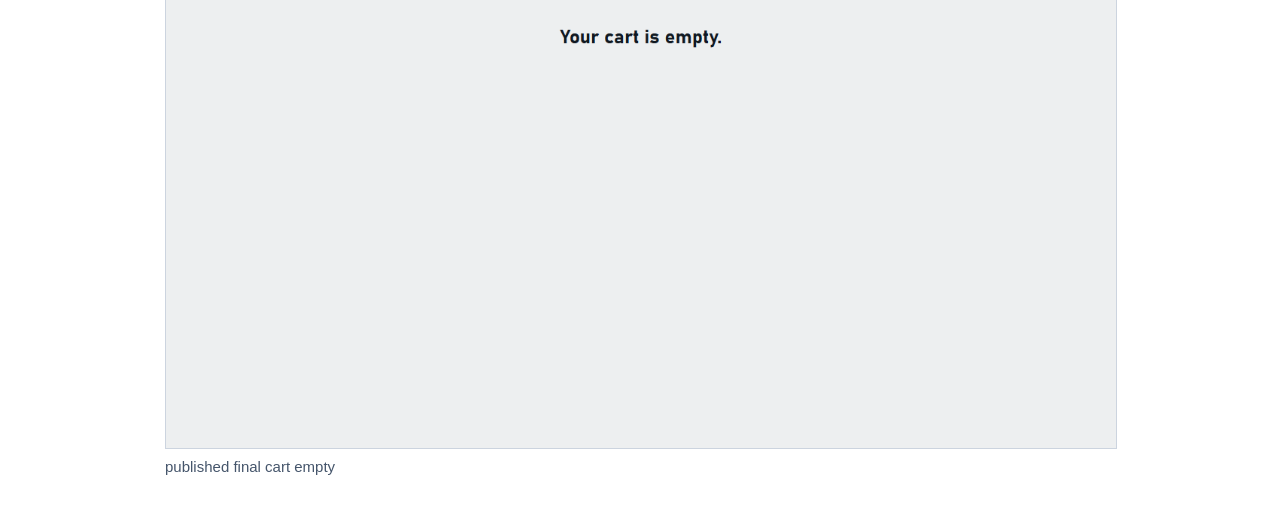
==== commit ae510a32: "Add Adam Bouassida, Skander Bouricha, and Louay Zaidi as report authors" ====
--- a/LAB_REPORT.html
+++ b/LAB_REPORT.html
@@ -1,5 +1,6 @@
 <!doctype html><html lang="en"><meta charset="utf-8"><title>Lab 5 Part 2 Report</title><style>body{max-width:950px;margin:40px auto;padding:0 24px;font:15px/1.55 Arial;color:#172334}pre{white-space:pre-wrap;font:inherit}img{max-width:100%;border:1px solid #ccd4df}figure{margin:30px 0;break-inside:avoid}figcaption{color:#45556b}a{color:#125ac4}@media print{body{margin:0}figure{break-before:page}}</style><pre>CS 428 - Software Quality &amp; Testing
 Lab 5 Part 2 - Test Automation and CI/CD
+Prepared by: Adam Bouassida, Skander Bouricha, and Louay Zaidi
 Student GitHub username: adam12bT
 Platform adaptation: GitHub Actions and GitHub Pages
 
